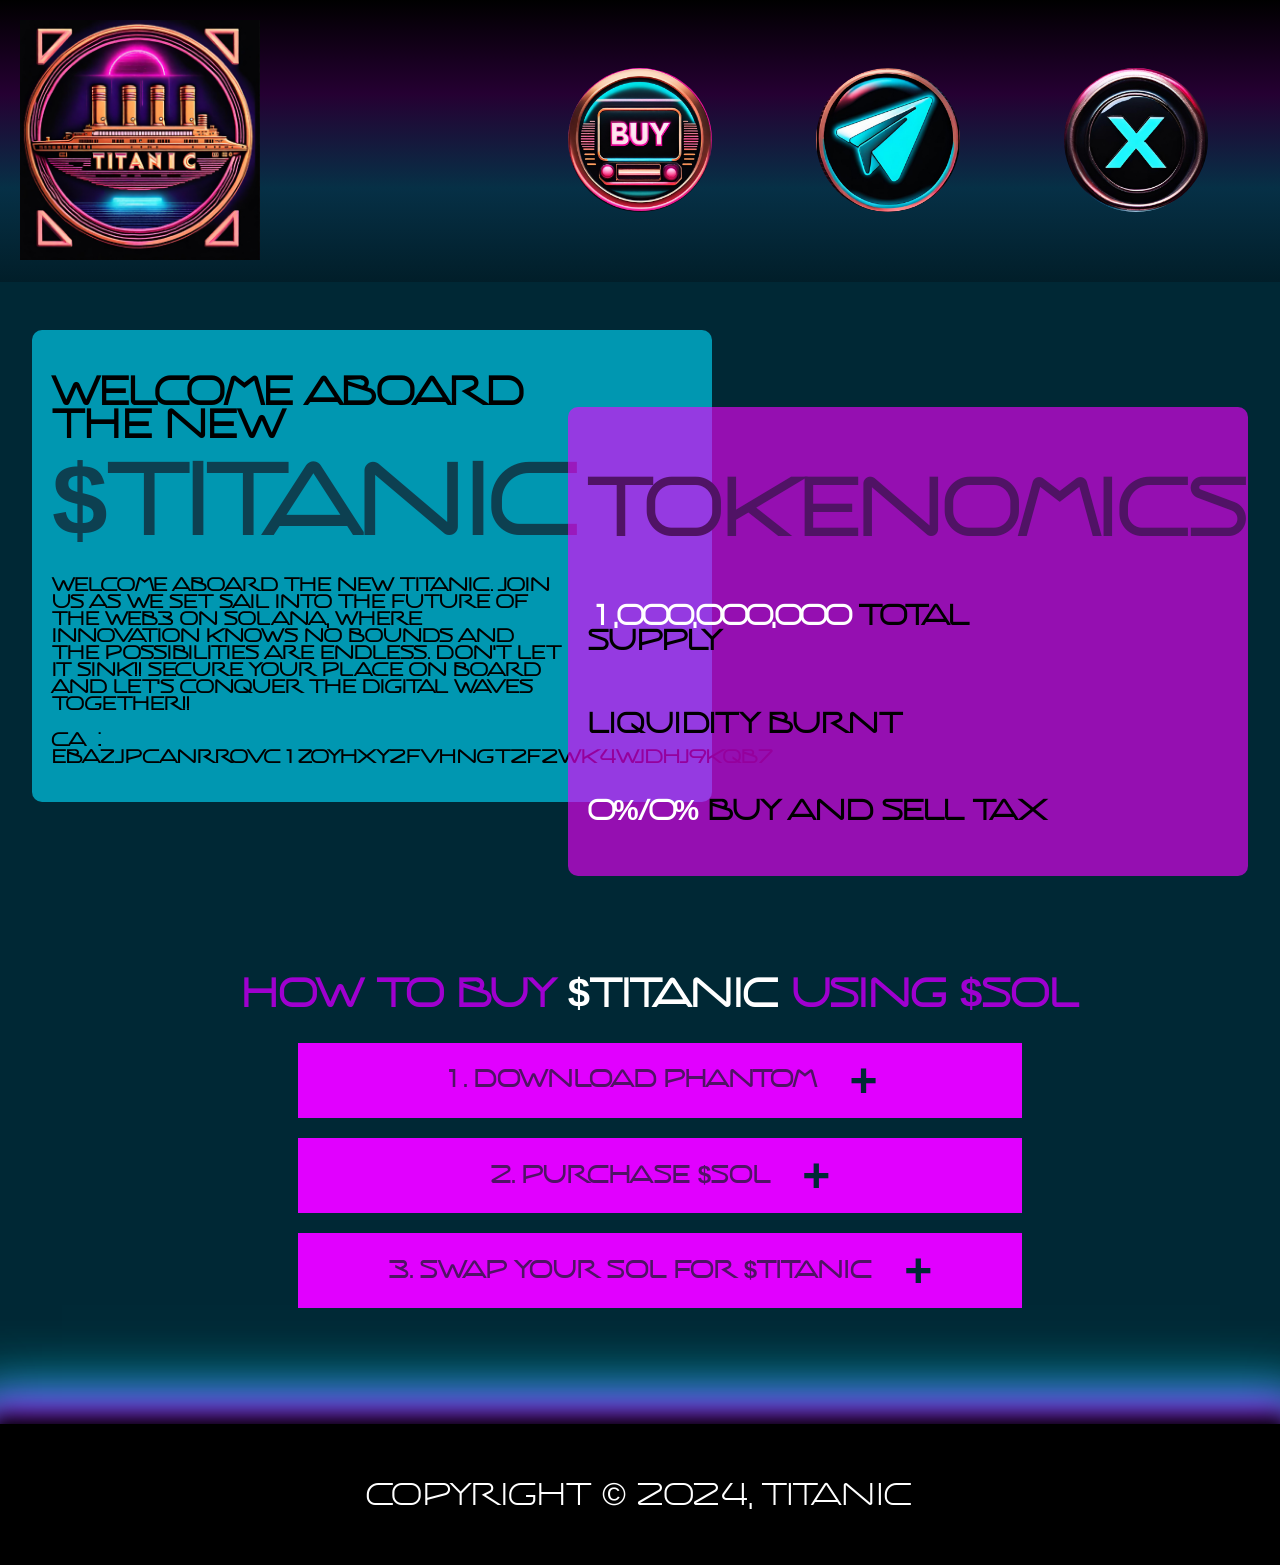
==== index.html @ e1a2f91f "Rename titanic.html to index.html" ====
<!DOCTYPE html>
<html lang="es">
<head>
    <meta charset="UTF-8">
    <meta name="viewport" content="width=device-width, initial-scale=1.0">
    <title> TITANIC on Solana</title>
    <link rel="stylesheet" href="styles.css">
</head>
<body>
    <header>
        <div class="logo">
            <img src="TITANIClogo.png" alt="Logo">
        </div>
        <div class="buttons">
            <a href="#" class="circular-button"><img src="buy.png" alt="Botón 1"></a>
            <a href="#" class="circular-button"><img src="telegram.png" alt="Botón 2"></a>
            <a href="https://twitter.com/titanicsolana"  target="_blank" rel="noopener noreferrer" class="circular-button"><img src="x.png" alt="Botón 3"></a>
        </div>
    </header>
    <div class="video-container">
        <video autoplay muted loop>
            <source src="TitanicAnimation.mp4" type="video/mp4">
            Your browser does not support the video tag.
        </video>
        <div class="overlay">
            <div class="text-container">
                <h1>Welcome aboard the new <span class="titanicword">$TITANIC</span></h1>
                <p>Welcome aboard the new Titanic. Join us as we set sail into the future of the web3 on Solana, where innovation knows no bounds and the possibilities are endless. Don't let it sink!! Secure your place on board and let's conquer the digital waves together!!


                </p>
                <h2>CA &nbsp;: EBAzjpCaNrRovc1ZoYhxY2fVHNgt2F2wk4wjDHJ9Kqb7 </h2>
            </div>
        </div>
        <div class="overlay2">
            <div class="text-container2">
                <h1>TOKENOMICS</h1>
                <p><span style="color: white;">1,000,000,000</span> Total Supply</p>
                <p>Liquidity Burnt</p>
                <p><span style="color: white;">0%/0%</span> Buy and Sell Tax</p>
            </div>
        </div>
    </div>
    <div class="section">
        <h1 style="font-size: 2.5em;color: #9f00cf;">HOW TO BUY <span style="color: white;">$TITANIC</span> USING $SOL</h1>
      
        <div class="step">
          <div class="step-header">1. DOWNLOAD PHANTOM  &nbsp;&nbsp;&nbsp;<span style="font-size: 2em;color: #002835">+</span></div>
          <div class="step-content">
            Phantom is a crypto wallet app used for storing and managing Solana tokens. After creating a wallet be sure to write down your recovery phrase on a piece of paper and store it somewhere safe. 
          </div>
        </div>
      
        <div class="step">
          <div class="step-header">2. PURCHASE $SOL &nbsp;&nbsp;&nbsp;<span style="font-size: 2em;color: #002835;">+</span></div>
          <div class="step-content">
            From inside the Phantom app you can purchase Solana using Moonpay or other providers.
          </div>
        </div>
      
        <div class="step">
          <div class="step-header">3. SWAP YOUR SOL FOR $TITANIC &nbsp;&nbsp;&nbsp;<span style="font-size: 2em;color: #002835;">+</span></div>
          <div class="step-content">
            Click the exchange button inside of the Phantom app, input our contract address
          </div>
        </div>
      </div>
      
    <footer>
        <div class="footer-info">
           <p>Copyright © 2024, TITANIC</p>
    </footer>

    <script>
        const stepHeaders = document.querySelectorAll('.step-header');
      
        stepHeaders.forEach(header => {
          header.addEventListener('click', () => {
            const content = header.nextElementSibling;

            content.style.display = content.style.display === 'none' ? 'block' : 'none';
            content.style.visibility = content.style.visibility === 'hidden' ? 'visible' : 'hidden';
            setTimeout(() => content.style.opacity = content.style.opacity === '0' ? '1' : '0',1); // Delay removing the element to allow the transition

            

          });
        });
      </script>
      

</body>
</html>
---- styles.css ----
@font-face {
    font-family: 'MyFont'; /* El nombre que quieres darle a la fuente */
    src: url('fonts/ScienceAndFiction.ttf') format('truetype'); /* La ruta del archivo .ttf */
}

body {
    margin: 0;
    padding: 0;
    font-family: 'MyFont', sans-serif;
    width:100%;
    height:100%;
}

header {
    background: linear-gradient(to bottom, rgb(0, 0, 0),rgb(37, 0, 50),rgb(6, 48, 70), rgb(1, 30, 41)); /* Gradiente transparente */
    padding: 20px;
    display: flex;
    justify-content: space-between;
    align-items: center;
    position: relative; /* Necesario para el efecto de luz de neón */
}

.logo {
    width: 40%; /* El 30% del espacio disponible */
}
.logo img {
    height:15rem; /* Ajusta la altura del logo según sea necesario */
}

.buttons {
    width: 60%; 
    display: flex;
    justify-content: space-around; /* Espacio entre los botones */
}

.circular-button img {
    width: 9rem; /* Ancho del botón */
    height: 9rem; /* Altura del botón */
    border-radius: 50%; /* Hace el botón circular */
}

header::before,
header::after {
    content: '';
    position: absolute;
    width: 100%;
    height: 100%;
    box-shadow: 0 0 20px 10px #000000, 0 0 40px 20px #bf00ff, 0 0 60px 30px #00eeff; /* Efecto de luz de neón */
    pointer-events: none; /* Evita la interacción del usuario con los pseudo-elementos */
}

header::before {
    top: 0;
    left: 0;
}

header::after {
    bottom: 0;
    right: 0;
}

#background-video {
    position: relative;
    right: 0;
    bottom: 0;
    min-width: 100%;
    min-height: 180%;
    width: 100%;
    height: 200%;
    z-index: -1;
    background-size: cover;
    overflow: scroll;
}
.video-container {
    position: relative;
    background-color:#002835;
}

video {
    width: 100%;
    height: auto;
}

.overlay {
    position: absolute;
    top: 3em;
    left: 2em;
    background-color: #00ddff9d; /* Fondo transparente */
    padding: 20px;
    max-width: 50%;
    border-radius: 10px;
    box-shadow: 0 0 0 0 rgba(0, 0, 0, 0); /* Sin sombra */
}

.text-container {
    max-width: 80%;
}

.text-container h1 {
    font-size: 2.5em;
    margin-bottom: 10px;
}

.text-container p {
    font-size: 1.2em;
    font-weight: bold;
}

.text-container h2 {
    font-size: 1.2em;
    font-weight: bolder;
    color: rgb(0, 0, 0);
}
.content {
    position: relative;
    z-index: 1; /* Asegura que el contenido esté sobre el video */
}

.titanicword{
    font-size: 2.5em;
    margin-bottom: 10px;
    color: #0d4051;
}

.overlay2 {
    position: absolute;
    bottom: 3em;
    right: 2em;
    background-color: #f200ff9d; /* Fondo transparente */
    padding: 20px;
    max-width: 50%;
    border-radius: 10px;
    box-shadow: 0 0 0 0 rgba(0, 0, 0, 0); /* Sin sombra */
}

.text-container2 {
    max-width: 80%;
}

.text-container2 h1 {
    font-size: 5em;
    margin-bottom: 10px;
    color: #501365;
}

.text-container2 p {
    margin-top: 2em;
    font-size: 1.8em;
    font-weight:bolder;
    color: #000000;
}


footer {
    background: linear-gradient(to right, black, black); /* Gradiente transparente */
    padding-top: 20px;
    padding-bottom: 20px;
    display: flex;
    justify-content: space-between;
    align-items: center;
    position: relative; /* Necesario para el efecto de luz de neón */
    width: 100%;
    height: 100%;
    box-shadow: 0 0 20px 10px #000000, 0 0 40px 20px #bf00ff, 0 0 60px 30px #00eeff; /* Efecto de luz de neón */
    pointer-events: none;
}
.footer-info {
    width: 100%; 
    display: flex;
    justify-content: space-around; /* Espacio entre los botones */
    align-items: center;
}

.footer-info p{
    font-size: 2em;
    color: #ffffff;
}

.section {
    width: 100%;
    margin: 0 auto;
    padding: 20px;
    /* background: linear-gradient(to top, #007396, #002835); */
    background: #002835;
    text-align: center;
    display: flex;
    flex-direction: column;
    justify-content: center;
    padding-bottom: 6em;

  }
  .step {
    margin-bottom: 20px;
    align-items: center;
    display: flex;
    justify-content: center;
    flex-direction: column;
    
  }
  .step-header {
    display: flex;
    justify-content: center;
    cursor: pointer;
    padding: 10px;
    background-color: #e100ff;
    width: 55%;
    font-size: 1.5em;
    justify-content: center;
    align-items: center;
    font-weight: bold;
    color: #501365;
  }
  .step-content {
    color: #3c0050;
    transition: opacity 0.3s ease-in-out;
    opacity: 0;
    visibility: hidden;
    display: flex;
    justify-content: center;
    display: none;
    padding: 10px;
    background-color: #a600bc;
    font-size: 1.2em;
    justify-content: center;
    align-items: center;
    font-weight: bold;
    width: 55%;

  }
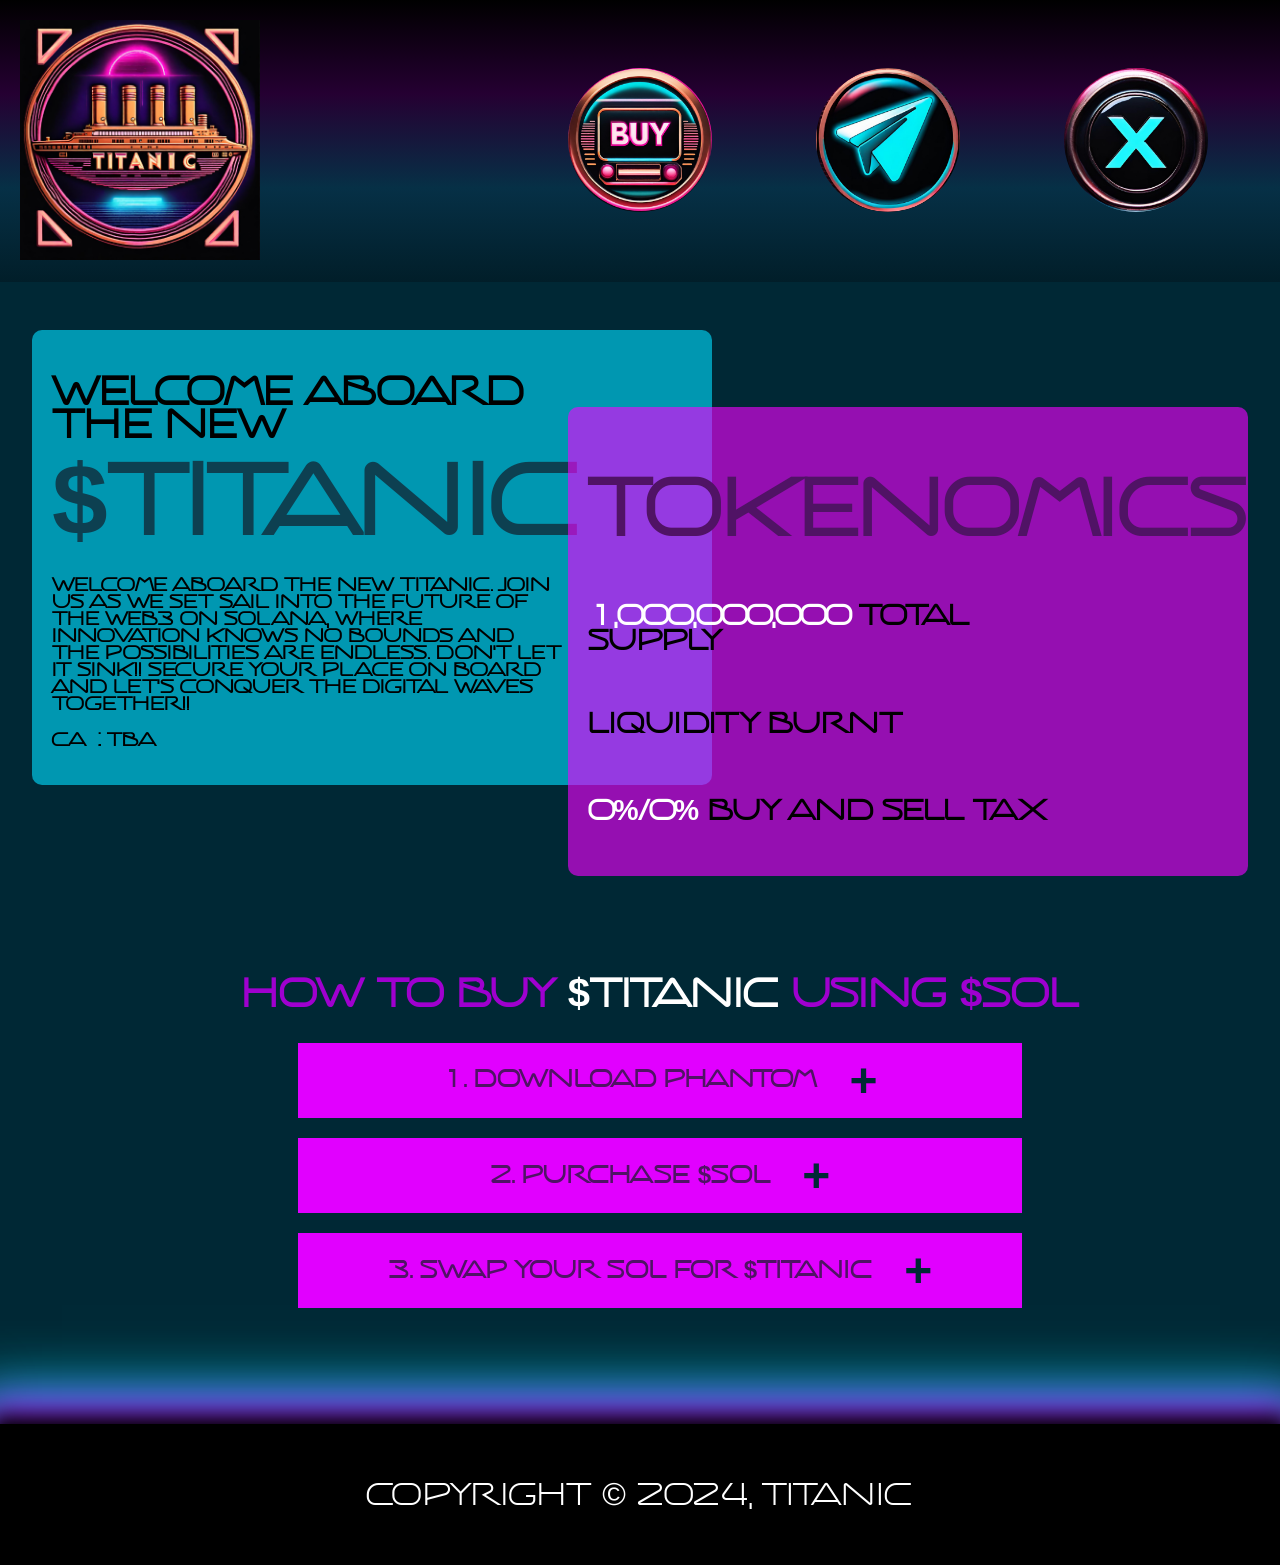
==== commit 7f4abf85: "Update index.html" ====
--- a/index.html
+++ b/index.html
@@ -13,7 +13,7 @@
         </div>
         <div class="buttons">
             <a href="#" class="circular-button"><img src="buy.png" alt="Botón 1"></a>
-            <a href="#" class="circular-button"><img src="telegram.png" alt="Botón 2"></a>
+            <a href="https://t.me/titanicsolana" class="circular-button"><img src="telegram.png" alt="Botón 2"></a>
             <a href="https://twitter.com/titanicsolana"  target="_blank" rel="noopener noreferrer" class="circular-button"><img src="x.png" alt="Botón 3"></a>
         </div>
     </header>
@@ -29,7 +29,7 @@
 
 
                 </p>
-                <h2>CA &nbsp;: EBAzjpCaNrRovc1ZoYhxY2fVHNgt2F2wk4wjDHJ9Kqb7 </h2>
+                <h2>CA &nbsp;: TBA </h2>
             </div>
         </div>
         <div class="overlay2">
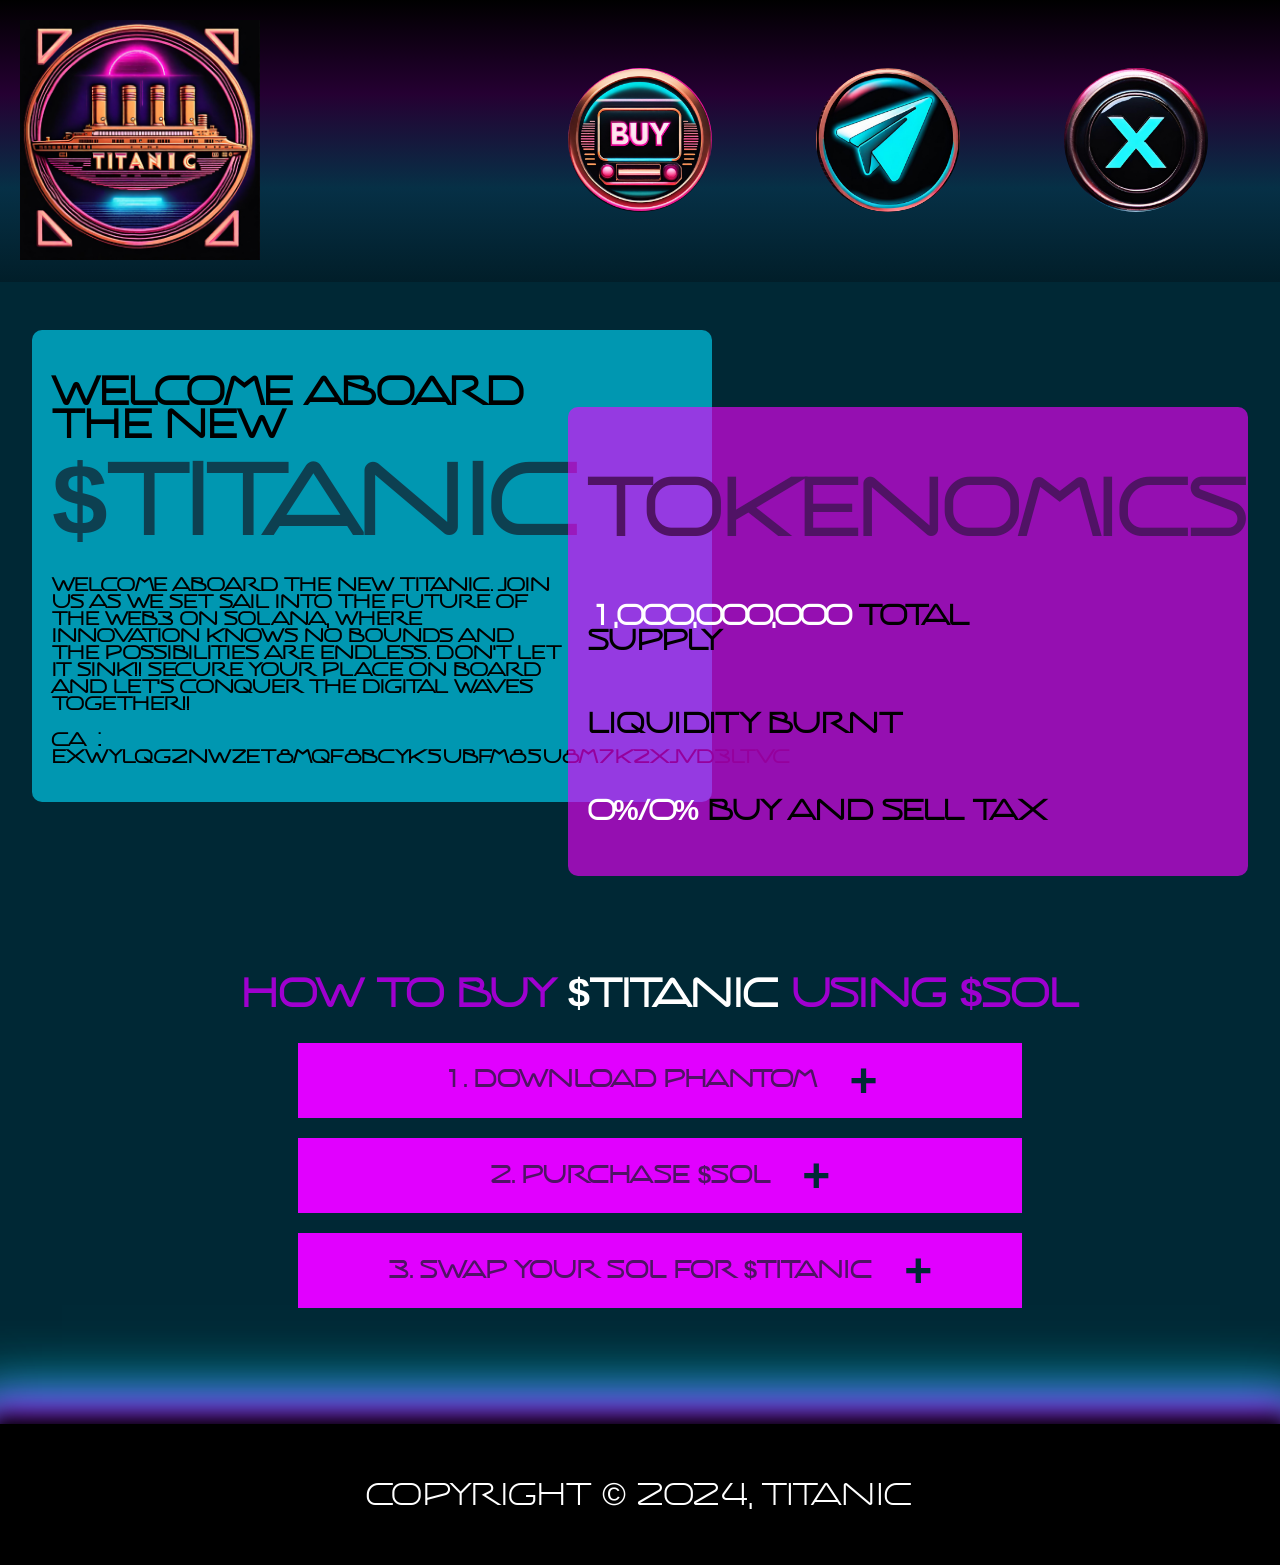
==== commit 7b7c753c: "update ca" ====
--- a/index.html
+++ b/index.html
@@ -12,7 +12,7 @@
             <img src="TITANIClogo.png" alt="Logo">
         </div>
         <div class="buttons">
-            <a href="#" class="circular-button"><img src="buy.png" alt="Botón 1"></a>
+            <a href="https://raydium.io/swap/?outputCurrency=EXwyLQg2nwZET8mQF8bcYK5uBfM85u8M7k2xJVd3Ltvc" class="circular-button"><img src="buy.png" alt="Botón 1"></a>
             <a href="https://t.me/titanicsolana" class="circular-button"><img src="telegram.png" alt="Botón 2"></a>
             <a href="https://twitter.com/titanicsolana"  target="_blank" rel="noopener noreferrer" class="circular-button"><img src="x.png" alt="Botón 3"></a>
         </div>
@@ -29,7 +29,7 @@
 
 
                 </p>
-                <h2>CA &nbsp;: TBA </h2>
+                <h2>CA &nbsp;: EXwyLQg2nwZET8mQF8bcYK5uBfM85u8M7k2xJVd3Ltvc </h2>
             </div>
         </div>
         <div class="overlay2">
